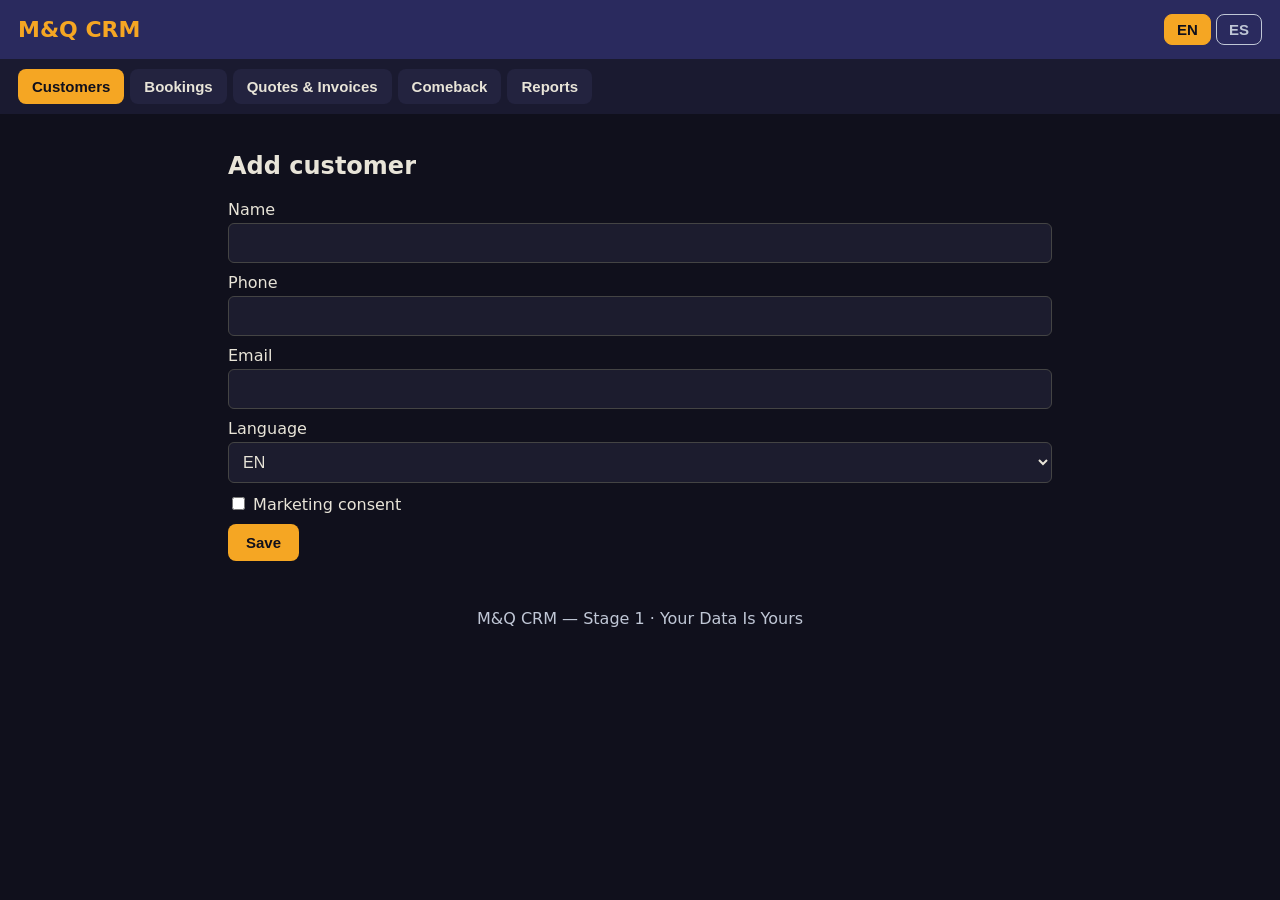
==== handoffs/2026-11-16-stage1-build-authorization/code/mq-crm/web/index.html @ 71c08fd1 "Stage 1 Batch 001: M&Q CRM initial build by Muse (founder reassignment Nov 17; ACK gate waived by fo" ====
<!DOCTYPE html>
<html lang="en">
<head>
<meta charset="utf-8">
<meta name="viewport" content="width=device-width, initial-scale=1">
<title>M&Q CRM</title>
<link rel="stylesheet" href="styles.css">
</head>
<body>
<header>
  <h1>M&amp;Q CRM</h1>
  <div class="lang-toggle" role="group" aria-label="Language">
    <button id="lang-en" class="active">EN</button>
    <button id="lang-es">ES</button>
  </div>
</header>

<nav>
  <button data-tab="customers" class="tab active" data-i18n="customers">Customers</button>
  <button data-tab="bookings" class="tab" data-i18n="bookings">Bookings</button>
  <button data-tab="billing" class="tab" data-i18n="billing">Quotes &amp; Invoices</button>
  <button data-tab="comeback" class="tab" data-i18n="comeback">Comeback</button>
  <button data-tab="reports" class="tab" data-i18n="reports">Reports</button>
</nav>

<main>
  <section id="tab-customers">
    <form id="customer-form">
      <h2 data-i18n="add_customer">Add customer</h2>
      <label><span data-i18n="name">Name</span><input name="name" required></label>
      <label><span data-i18n="phone">Phone</span><input name="phone"></label>
      <label><span data-i18n="email">Email</span><input name="email" type="email"></label>
      <label><span data-i18n="language">Language</span>
        <select name="language"><option value="en">EN</option><option value="es">ES</option></select></label>
      <label class="check"><input type="checkbox" name="consent_marketing"> Marketing consent</label>
      <button type="submit" data-i18n="save">Save</button>
      <p id="customer-msg" class="msg"></p>
    </form>
    <ul id="customer-list" class="list"></ul>
  </section>

  <section id="tab-bookings" hidden>
    <ul id="reminder-list" class="list"></ul>
  </section>

  <section id="tab-billing" hidden>
    <p class="hint">Quotes → accepted → invoice → payments. Amounts are entered in cents (minor units) in Stage 1.</p>
    <div id="billing-box"></div>
  </section>

  <section id="tab-comeback" hidden>
    <h2 data-i18n="import_backlog">Import lapsed list</h2>
    <p class="hint">CSV columns: name, phone, email, language, last_service_date</p>
    <input type="file" id="backlog-file" accept=".csv">
    <button id="backlog-btn" data-i18n="import_backlog">Import lapsed list</button>
    <pre id="import-report" class="report"></pre>
    <h2 data-i18n="lapsed_customers">Lapsed customers</h2>
    <ul id="lapsed-list" class="list"></ul>
  </section>

  <section id="tab-reports" hidden>
    <div id="summary-box" class="cards"></div>
    <button id="export-btn" data-i18n="export_all">Export all data</button>
  </section>
</main>

<footer>M&amp;Q CRM — Stage 1 · <span data-i18n="data_rights">Your Data Is Yours</span></footer>
<script src="app.js"></script>
</body>
</html>
---- handoffs/2026-11-16-stage1-build-authorization/code/mq-crm/web/styles.css ----
* { box-sizing: border-box; }
body { font-family: system-ui, sans-serif; margin: 0; background: #10101c; color: #e8e4d8; }
header { display: flex; justify-content: space-between; align-items: center; padding: 14px 18px; background: #2A2A5E; }
header h1 { margin: 0; font-size: 22px; color: #F5A623; }
.lang-toggle button { background: transparent; color: #C0C7D6; border: 1px solid #C0C7D6; padding: 6px 12px; cursor: pointer; }
.lang-toggle button.active { background: #F5A623; color: #10101c; border-color: #F5A623; font-weight: 700; }
nav { display: flex; gap: 6px; flex-wrap: wrap; padding: 10px 18px; background: #1a1a30; }
nav .tab { background: #23233f; color: #e8e4d8; border: 0; padding: 9px 14px; border-radius: 8px; cursor: pointer; font-size: 15px; }
nav .tab.active { background: #F5A623; color: #10101c; font-weight: 700; }
main { padding: 18px; max-width: 860px; margin: 0 auto; }
form label { display: block; margin: 10px 0; }
form input, form select { width: 100%; padding: 10px; margin-top: 4px; border-radius: 6px; border: 1px solid #444; background: #1c1c2e; color: #e8e4d8; font-size: 16px; }
form label.check input { width: auto; }
button { background: #F5A623; color: #10101c; border: 0; padding: 10px 18px; border-radius: 8px; font-weight: 700; cursor: pointer; font-size: 15px; }
.list { list-style: none; padding: 0; }
.list li { background: #1c1c2e; margin: 6px 0; padding: 10px 12px; border-radius: 8px; }
.cards { display: flex; gap: 10px; flex-wrap: wrap; margin-bottom: 16px; }
.card { background: #1c1c2e; border-radius: 10px; padding: 14px 18px; text-align: center; min-width: 110px; }
.card .num { font-size: 26px; font-weight: 800; color: #F5A623; }
.report { background: #0a0a14; padding: 12px; border-radius: 8px; overflow-x: auto; }
.hint { color: #C0C7D6; }
.msg { color: #F5A623; }
footer { padding: 14px 18px; color: #C0C7D6; text-align: center; }
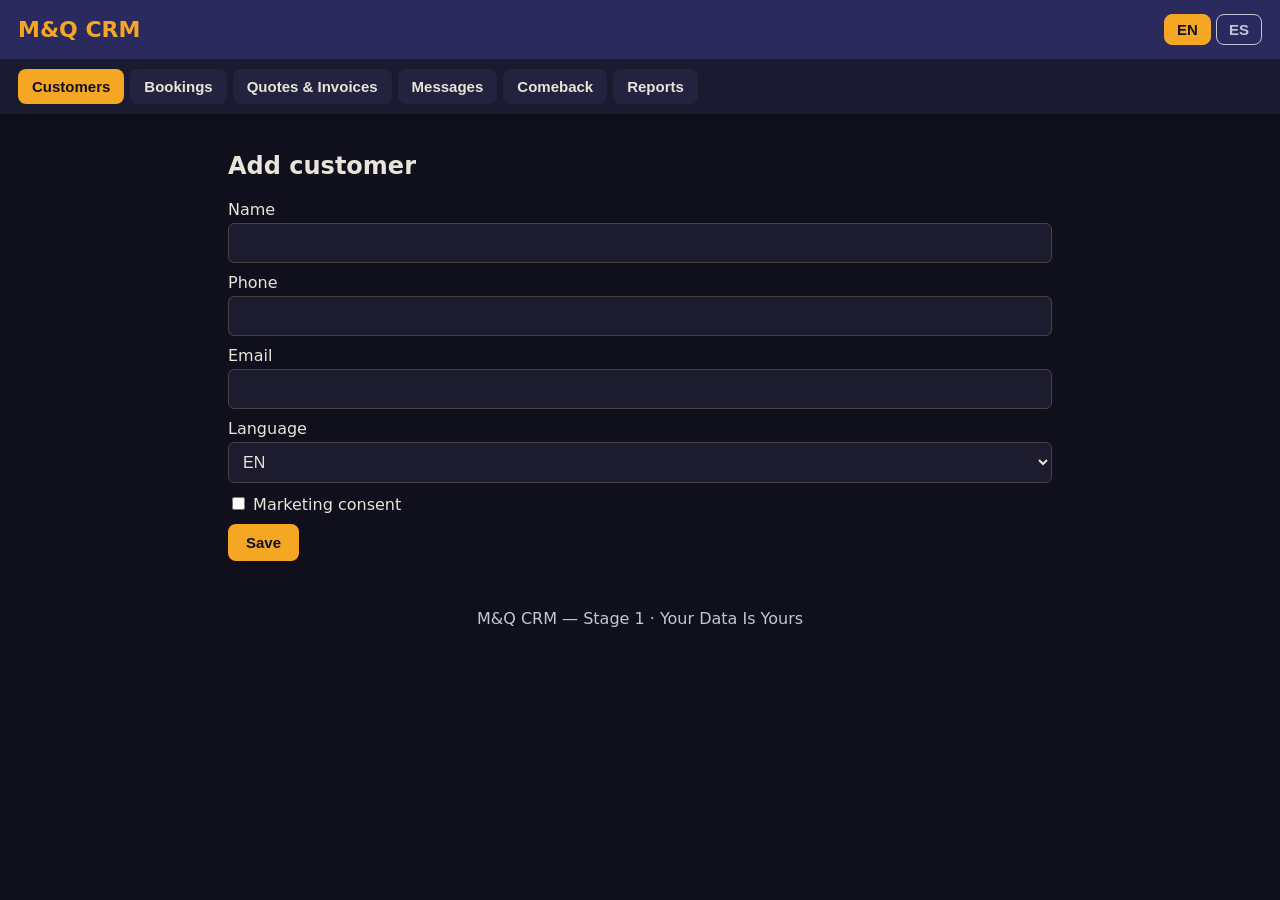
==== commit c4d8ffaa: "Stage 1 Batch 002: operator UI completion (bookings/billing/messages/reviews) + synthetic demo seed " ====
--- a/handoffs/2026-11-16-stage1-build-authorization/code/mq-crm/web/index.html
+++ b/handoffs/2026-11-16-stage1-build-authorization/code/mq-crm/web/index.html
@@ -19,6 +19,7 @@
   <button data-tab="customers" class="tab active" data-i18n="customers">Customers</button>
   <button data-tab="bookings" class="tab" data-i18n="bookings">Bookings</button>
   <button data-tab="billing" class="tab" data-i18n="billing">Quotes &amp; Invoices</button>
+  <button data-tab="messages" class="tab" data-i18n="messages">Messages</button>
   <button data-tab="comeback" class="tab" data-i18n="comeback">Comeback</button>
   <button data-tab="reports" class="tab" data-i18n="reports">Reports</button>
 </nav>
@@ -40,12 +41,50 @@
   </section>
 
   <section id="tab-bookings" hidden>
+    <form id="booking-form">
+      <h2 data-i18n="new_booking">New booking</h2>
+      <label><span data-i18n="customers">Customers</span><select name="customer_id" class="customer-select"></select></label>
+      <label><span data-i18n="title">Title</span><input name="title" required></label>
+      <label><span data-i18n="when">Date &amp; time</span><input name="local_start" type="datetime-local" required></label>
+      <button type="submit" data-i18n="save">Save</button>
+      <p id="booking-msg" class="msg"></p>
+    </form>
+    <h3>Reminders due (24h)</h3>
     <ul id="reminder-list" class="list"></ul>
+    <h3>All bookings</h3>
+    <ul id="booking-list" class="list"></ul>
   </section>
 
   <section id="tab-billing" hidden>
-    <p class="hint">Quotes → accepted → invoice → payments. Amounts are entered in cents (minor units) in Stage 1.</p>
-    <div id="billing-box"></div>
+    <form id="quote-form">
+      <h2 data-i18n="create_quote">Create quote</h2>
+      <label><span data-i18n="customers">Customers</span><select name="customer_id" class="customer-select"></select></label>
+      <button type="submit" data-i18n="create_quote">Create quote</button>
+      <p id="quote-msg" class="msg"></p>
+    </form>
+    <div id="quote-list"></div>
+    <h3 data-i18n="open_invoices">Open invoices</h3>
+    <div id="invoice-list"></div>
+  </section>
+
+  <section id="tab-messages" hidden>
+    <form id="message-form">
+      <h2 data-i18n="compose">Compose</h2>
+      <label><span data-i18n="customers">Customers</span><select name="customer_id" class="customer-select"></select></label>
+      <label><span data-i18n="template">Template</span>
+        <select name="template_key">
+          <option value="reminder">Reminder</option>
+          <option value="quote_ready">Quote ready</option>
+          <option value="invoice_ready">Invoice ready</option>
+          <option value="comeback">Comeback</option>
+          <option value="review_request">Review request</option>
+        </select></label>
+      <button type="submit" data-i18n="compose">Compose</button>
+      <button type="button" id="ai-draft-btn">AI draft (comeback)</button>
+      <p id="message-msg" class="msg"></p>
+    </form>
+    <p class="hint" data-i18n="draft_needs_approval">Draft — a human must approve before sending</p>
+    <ul id="message-list" class="list"></ul>
   </section>
 
   <section id="tab-comeback" hidden>
--- a/handoffs/2026-11-16-stage1-build-authorization/code/mq-crm/web/styles.css
+++ b/handoffs/2026-11-16-stage1-build-authorization/code/mq-crm/web/styles.css
@@ -18,6 +18,10 @@
 .card { background: #1c1c2e; border-radius: 10px; padding: 14px 18px; text-align: center; min-width: 110px; }
 .card .num { font-size: 26px; font-weight: 800; color: #F5A623; }
 .report { background: #0a0a14; padding: 12px; border-radius: 8px; overflow-x: auto; }
+.card-wide { background: #1c1c2e; border-radius: 10px; padding: 14px; margin: 10px 0; }
+.card-wide form { display: flex; gap: 6px; flex-wrap: wrap; margin-top: 8px; }
+.card-wide input { padding: 8px; border-radius: 6px; border: 1px solid #444; background: #10101c; color: #e8e4d8; }
+.list button { padding: 5px 10px; font-size: 13px; margin-left: 6px; }
 .hint { color: #C0C7D6; }
 .msg { color: #F5A623; }
 footer { padding: 14px 18px; color: #C0C7D6; text-align: center; }
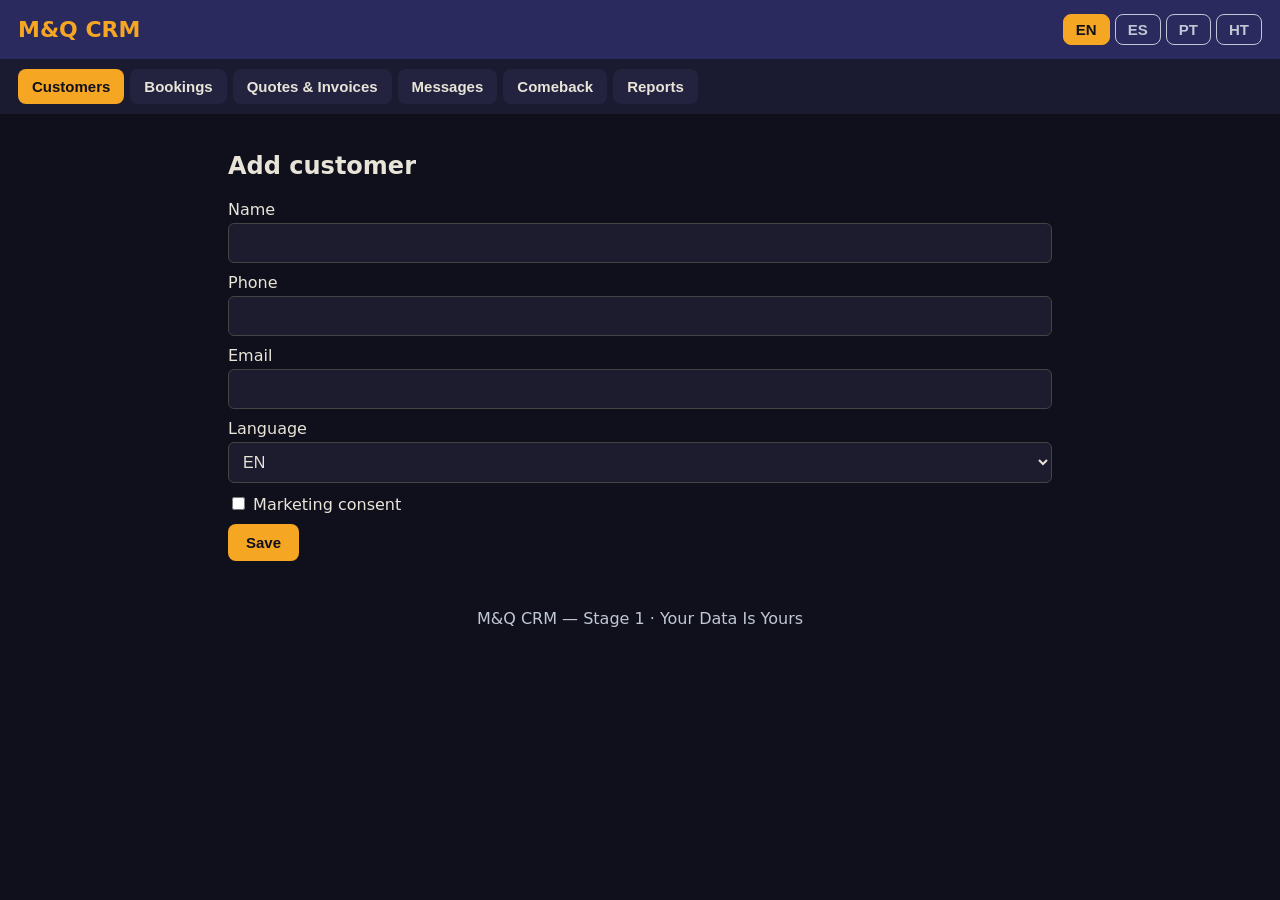
==== commit 7a8a6f2f: "Stage 1 Batch 003: four first-class languages (EN/ES/PT/HT) + control tightening (content-bound appr" ====
--- a/handoffs/2026-11-16-stage1-build-authorization/code/mq-crm/web/index.html
+++ b/handoffs/2026-11-16-stage1-build-authorization/code/mq-crm/web/index.html
@@ -12,6 +12,8 @@
   <div class="lang-toggle" role="group" aria-label="Language">
     <button id="lang-en" class="active">EN</button>
     <button id="lang-es">ES</button>
+    <button id="lang-pt">PT</button>
+    <button id="lang-ht">HT</button>
   </div>
 </header>
 
@@ -32,7 +34,7 @@
       <label><span data-i18n="phone">Phone</span><input name="phone"></label>
       <label><span data-i18n="email">Email</span><input name="email" type="email"></label>
       <label><span data-i18n="language">Language</span>
-        <select name="language"><option value="en">EN</option><option value="es">ES</option></select></label>
+        <select name="language"><option value="en">EN</option><option value="es">ES</option><option value="pt">PT</option><option value="ht">HT</option></select></label>
       <label class="check"><input type="checkbox" name="consent_marketing"> Marketing consent</label>
       <button type="submit" data-i18n="save">Save</button>
       <p id="customer-msg" class="msg"></p>
